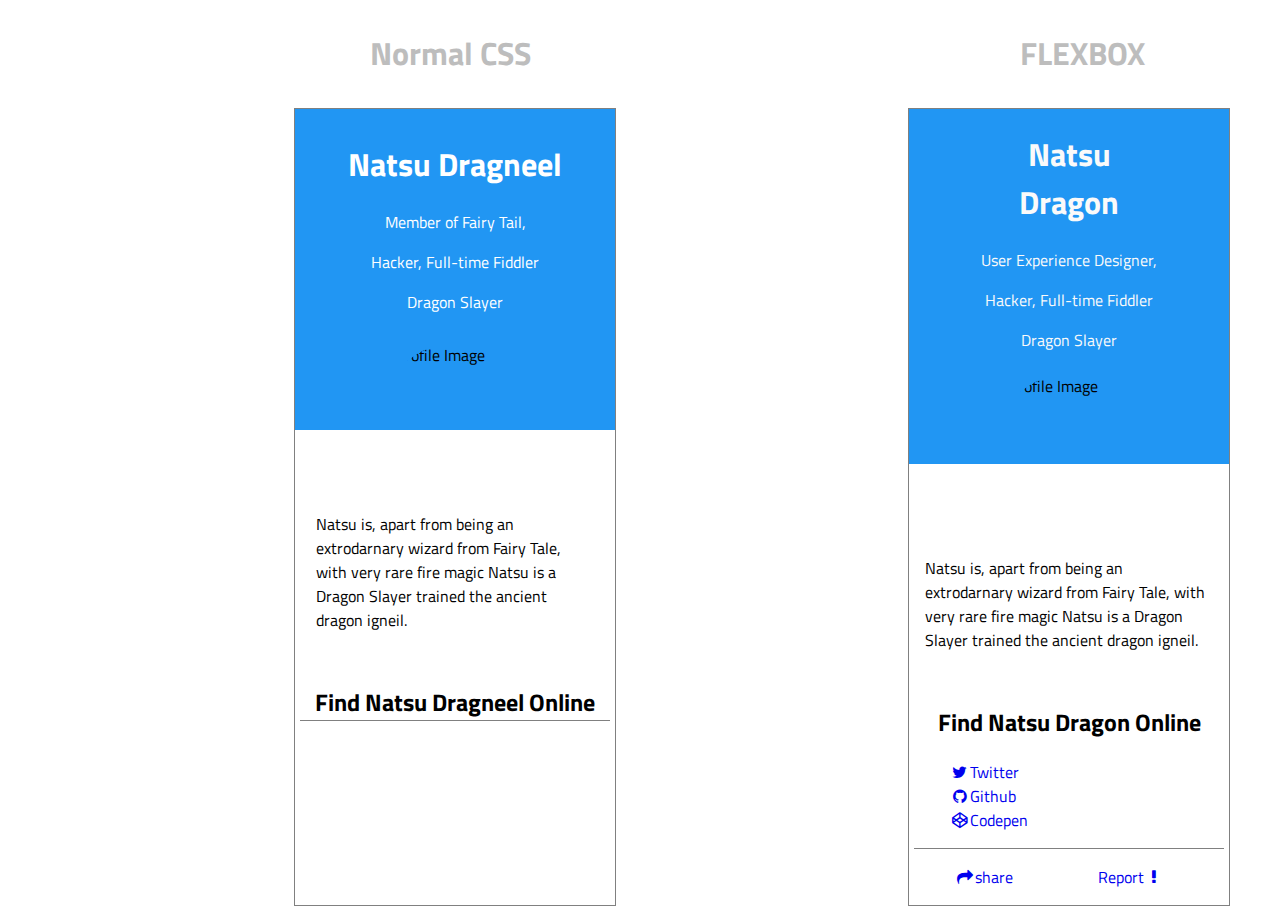
==== Raiyan.html @ a4a40b6c "Add files via upload" ====
<!DOCTYPE html>
<html lang="en" >
<head>
  <meta charset="UTF-8">
  <title>CodePen - Profile Card CSS vs Flexbox</title>
  <link rel="stylesheet" href="./style.css">

</head>
<body>
<!-- partial:index.partial.html -->
<DOCTYPE html>
  <html>
  <head>
    <title>Raiyans Website</title>
    <link rel="stylesheet" href="font-awesome.min.css">
    <link rel="stylesheet" href="https://fonts.googleapis.com/css?family=Titillium+Web:400,600">
    <link rel="stylesheet" href="main.css">
    <link href="https://maxcdn.bootstrapcdn.com/font-awesome/4.1.0/css/font-awesome.min.css" rel="stylesheet">
  </head>
  <body>
    <div class="compare">
      <h1 class="version1">Normal CSS</h1>
    <div class="profile-card">
      <div class="card-header">
        <h1>Natsu Dragneel</h1>
        <p>Member of Fairy Tail,</p>
        <p>Hacker, Full-time Fiddler</p>
        <p>Dragon Slayer</p>
      </div>
      <img class="image1" src="http://vignette2.wikia.nocookie.net/fairytail/images/7/77/Natsu_prof.jpg/revision/latest?cb=20110731042906" alt="profile Image">
      <div class="card-info">
        <p>Natsu is, apart from being an extrodarnary wizard from Fairy Tale, with very rare fire magic Natsu is a Dragon Slayer trained the ancient dragon igneil.</p>
      </div>
      <div class="bottom">
        <h2>Find Natsu Dragneel Online</h2>
        
      </div><!--bottom of card-->
      <div class="card-footer">

      </div>
    </div><!--end of profile-card-->
    <!--=========================================
                  FLEXBOX VERSION
    ============================================-->
    <h1 class="version2">FLEXBOX</h1>
    <div class="profile-card2">
      <div class="card-header2">
        <h1>Natsu Dragon</h1>
        <p>User Experience Designer,</p>
        <p>Hacker, Full-time Fiddler</p>
        <p>Dragon Slayer</p>
      </div>
      <img class="image2" src="http://vignette2.wikia.nocookie.net/fairytail/images/7/77/Natsu_prof.jpg/revision/latest?cb=20110731042906" alt="profile Image">
      <div class="card-info2">
        <p>Natsu is, apart from being an extrodarnary wizard from Fairy Tale, with very rare fire magic Natsu is a Dragon Slayer trained the ancient dragon igneil.</p>
      </div>
      <div class="bottom2">
        <h2>Find Natsu Dragon Online</h2>
        <ul>
          <li><a href="#"><i class="fa fa-fw fa-twitter"></i>Twitter</a></li>
          <li><a href="#"><i class="fa fa-fw fa-github"></i>Github</a></li>
          <li><a href="#"><i class="fa fa-fw fa-codepen"></i>Codepen</a></li>
        </ul>
      </div><!--bottom of card-->
      <div class="card-footer2">
        <ul>
          <li><a href="#"><i class="fa fa-fw fa-share"></i>share</a></li>
          <li><a href="#">Report<i class="fa fa-fw fa-exclamation"></i></a></li>
        </ul>
      </div>
    </div><!--end of profile-card-->
  </div><!--end of compare-->
  </body>
  </html>
<!-- partial -->
  
</body>
</html>
---- style.css ----
/*Global styles*/
body{
  font-family: "Titillium Web", serif;
}
*{
  text-decoration: none;
  list-style-type: none;
}

.profile-card{
  position: relative;
  /*margin: 0 auto;*/
  border: 1px solid gray;
  width: 320px;
  -webkit-transition: all 150ms ease-in-out;
  transition: all 150ms ease-in-out;
}
.profile-card:hover{
  border: 1px solid blue;
  box-shadow: 0 0 10px 1px;
}

/*position of header content*/
.card-header{
  width: 320px;
  padding:10px 0 100px 0;
  margin: 0 auto;
  text-align: center;
  background: #2196F3;
  color: #fff;
}
.card-header:hover{
  background: #0960a5;
}

/*profile info*/
.card-info{
  padding: 1em;
  margin: 50px 5px 0 5px;
}
/*Image position*/
.image1{
  position:absolute;
  top:234px;
  margin-left: 5.35rem;
  margin-right: 5.35rem;
  width: 150px;
  height: 150px;
  border-radius:50%;
  -webkit-transition: all 150ms ease-in-out;
  transition: all 150ms ease-in-out;
}
.image1:hover{
  border-radius: 10%;
}
/*card footer*/
.card-footer{
  border-top: 1px solid gray;
  width: 310px;
  margin: 0 auto;
}
.card-footer ul li{
  display: inline-block;
}
.card-footer ul li:first-child{
  margin-right: 116px;
}
.bottom h2{
  text-align: center;
  margin-bottom: 0;
}
/*========================================================
END OF NORMAL CSS STYLES FOR PROFILE CARD
=========================================================*/
/*========================================================
START OF PROFILE CARD FLEXBOX VERSION
=========================================================*/
.profile-card2{
  width:320px;
  display: -webkit-box;
  display: flex;
  -webkit-box-orient: vertical;
  -webkit-box-direction: normal;
          flex-direction: column;
  border: 1px solid gray;
  -webkit-transition: all 150ms ease-in-out;
  transition: all 150ms ease-in-out;
}
.profile-card2:hover{
  border: 1px solid blue;
  box-shadow: 0 0 10px 1px;
}
.card-header2{
  align-self: center;
  text-align: center;
  background: #2196F3;
  color: #FAFAFA;
  padding: 0 4.1em 6em 4.1em;
  -webkit-transition: all 150ms ease-in-out;
  transition: all 150ms ease-in-out;
}
.card-header2:hover{
  background: #0960a5;
}
.image2{
  margin-top: -90px;
  height: 150px;
  width: 150px;
  align-self: center;
  border-radius: 50%;
  -webkit-transition: all 150ms ease-in-out;
  transition: all 150ms ease-in-out;
}
.image2:hover{
  border-radius: 10%;
}
.card-info2{
  padding: 1em;
}
.bottom2 h2{
  text-align:center;
}
.card-footer2{
  width: 310px;
  border-top: 1px solid gray;
  align-self: center;
}
.card-footer2 ul{
  display:-webkit-box;
  display:flex;
  -webkit-box-pack: start;
          justify-content: flex-start;;
}
.card-footer2 ul li:last-child{
  margin-left: 85px;
}

/*COMPARE CSS VS FLEXBOX*/
.compare{
  display:-webkit-box;
  display:flex;
  justify-content: space-around;
}

/*Align cards so normal css an flexbox display above cards*/
.profile-card, .profile-card2{
  margin-top: 100px;
}
.version1, .version2{
  position:relative;
  left:320px;
  color: #BDBDBD;
}
/*Misc hover animations for titles*/
.version1:hover, .version2:hover{
  -webkit-animation: change 2s infinite;
          animation: change 2s infinite;
  max-height:100px;
}

@-webkit-keyframes change{
  0%{color:#BDBDBD;}
  100%{color:#37474F;}
}

@keyframes change{
  0%{color:#BDBDBD;}
  100%{color:#37474F;}
}
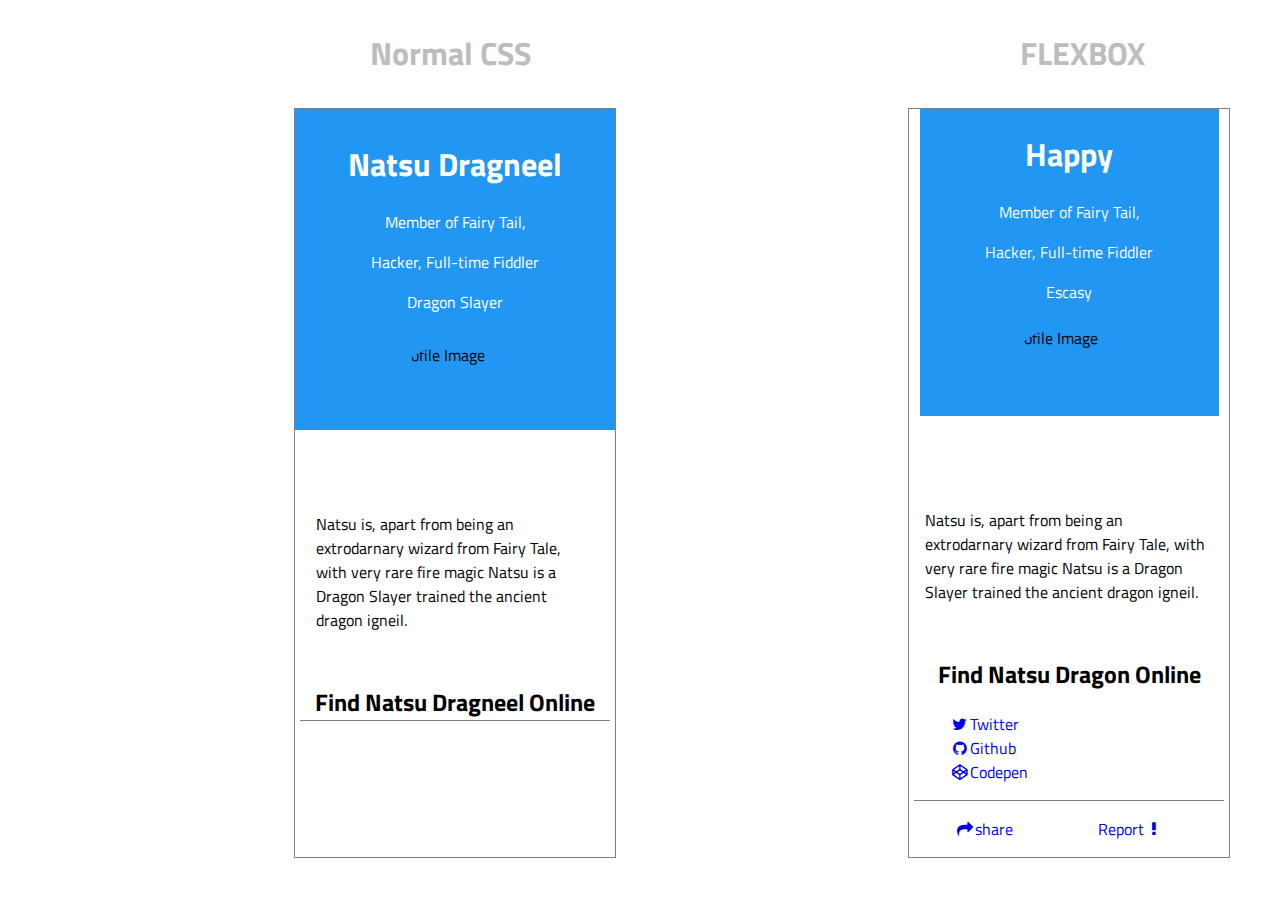
==== commit e97a6212: "Update Raiyan.html" ====
--- a/Raiyan.html
+++ b/Raiyan.html
@@ -2,7 +2,7 @@
 <html lang="en" >
 <head>
   <meta charset="UTF-8">
-  <title>CodePen - Profile Card CSS vs Flexbox</title>
+  <title> Members Of Fairy Tail</title>
   <link rel="stylesheet" href="./style.css">
 
 </head>
@@ -41,16 +41,20 @@
     </div><!--end of profile-card-->
     <!--=========================================
                   FLEXBOX VERSION
+
+
+
+
     ============================================-->
     <h1 class="version2">FLEXBOX</h1>
     <div class="profile-card2">
       <div class="card-header2">
-        <h1>Natsu Dragon</h1>
-        <p>User Experience Designer,</p>
+        <h1>Happy </h1>
+        <p>Member of Fairy Tail,</p>
         <p>Hacker, Full-time Fiddler</p>
-        <p>Dragon Slayer</p>
+        <p>Escasy</p>
       </div>
-      <img class="image2" src="http://vignette2.wikia.nocookie.net/fairytail/images/7/77/Natsu_prof.jpg/revision/latest?cb=20110731042906" alt="profile Image">
+      <img class="image2" src="https://venue-blog-prod.s3.amazonaws.com/blog/wp-content/uploads/2017/10/Fairy-Tail-Happy-Enamel-Pin.png" alt="profile Image">
       <div class="card-info2">
         <p>Natsu is, apart from being an extrodarnary wizard from Fairy Tale, with very rare fire magic Natsu is a Dragon Slayer trained the ancient dragon igneil.</p>
       </div>
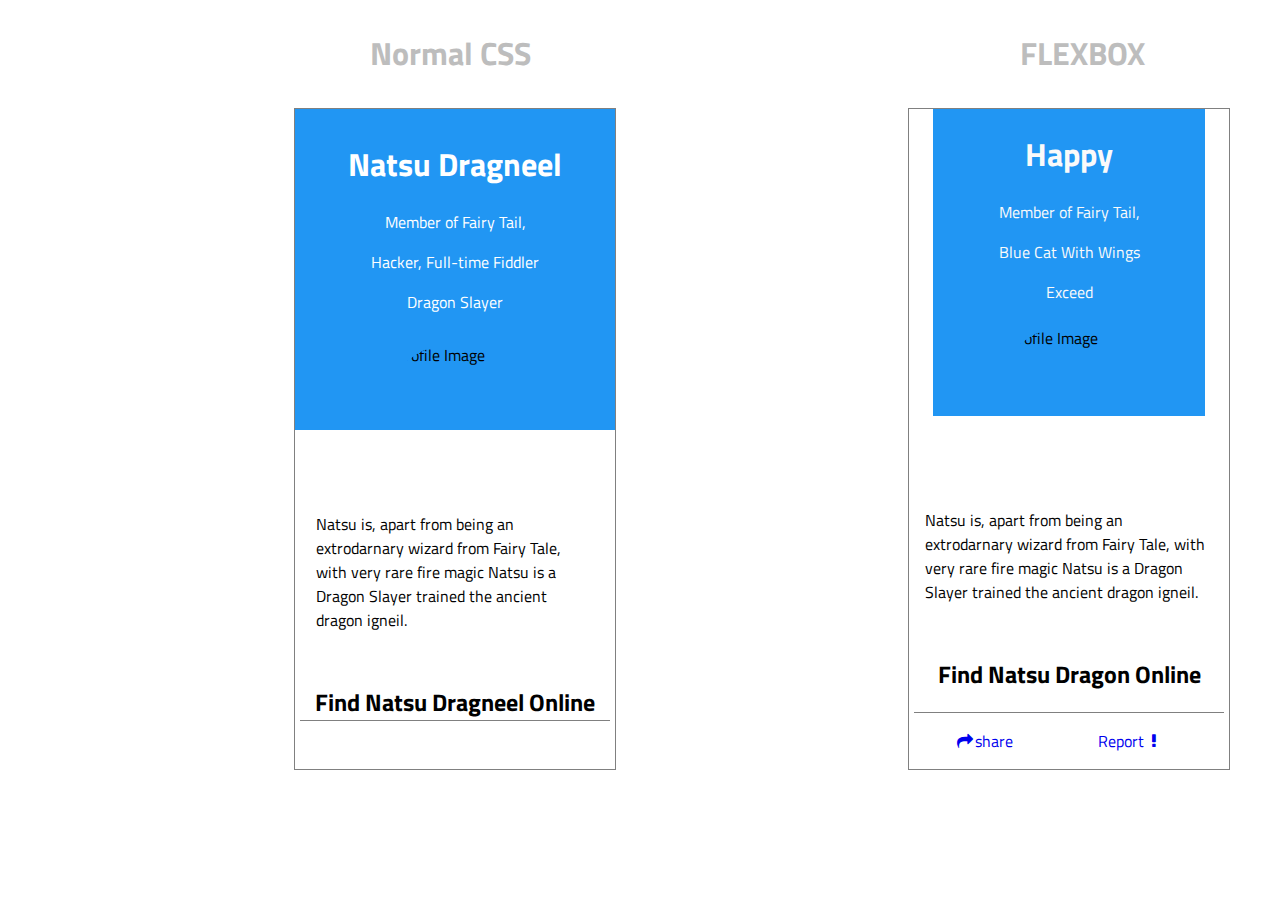
==== commit 494af5d3: "Update Raiyan.html" ====
--- a/Raiyan.html
+++ b/Raiyan.html
@@ -51,8 +51,8 @@
       <div class="card-header2">
         <h1>Happy </h1>
         <p>Member of Fairy Tail,</p>
-        <p>Hacker, Full-time Fiddler</p>
-        <p>Escasy</p>
+        <p>Blue Cat With Wings</p>
+        <p>Exceed</p>
       </div>
       <img class="image2" src="https://venue-blog-prod.s3.amazonaws.com/blog/wp-content/uploads/2017/10/Fairy-Tail-Happy-Enamel-Pin.png" alt="profile Image">
       <div class="card-info2">
@@ -60,11 +60,7 @@
       </div>
       <div class="bottom2">
         <h2>Find Natsu Dragon Online</h2>
-        <ul>
-          <li><a href="#"><i class="fa fa-fw fa-twitter"></i>Twitter</a></li>
-          <li><a href="#"><i class="fa fa-fw fa-github"></i>Github</a></li>
-          <li><a href="#"><i class="fa fa-fw fa-codepen"></i>Codepen</a></li>
-        </ul>
+       
       </div><!--bottom of card-->
       <div class="card-footer2">
         <ul>
